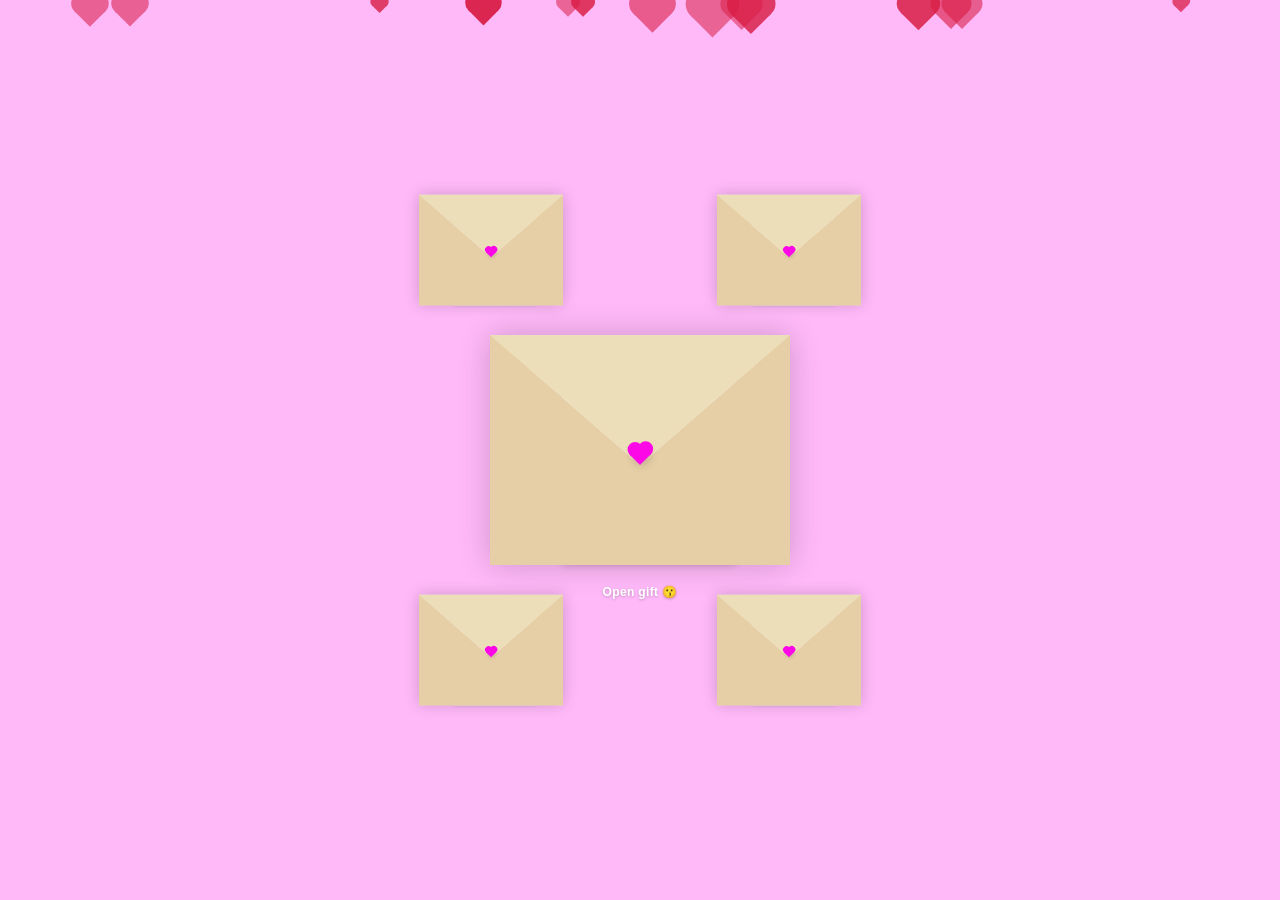
==== Web/mainlove.html @ 1de3a97d "Add files via upload" ====
<!DOCTYPE html>
<html lang="en">
<head>
<meta charset="UTF-8">
<meta name="viewport" content="width=device-width, initial-scale=1.0">
<title>Open the Envelopes</title>
<style>
:root {
  --primary: #fff;
  --bg-envelope-color: #f5edd1;
  --envelope-tab: #ecdeb8;
  --envelope-cover: #e6cfa7;
  --shadow-color: rgba(0,0,0,.2);
  --txt-color: #140000;
  --heart-color: rgb(252,8,231);
  --scrolling-color: #343434;
}
* { margin: 0; padding: 0; box-sizing: border-box; }
html, body { width: 100%; height: 100%; }
body {
  overflow: hidden;
  background: #ffb9f9;
  display: flex;
  justify-content: center;
  align-items: center;
  min-height: 100vh;
  min-height: 100svh;
  position: relative;
  font-family: Arial, Helvetica, sans-serif;
}

/* BACKGROUND HEARTS */
.bg-hearts { position: fixed; inset: 0; overflow: hidden; pointer-events: none; z-index: 0; }
.bg-heart {
  position: absolute; background: #d81b42; transform: rotate(-45deg);
  opacity: .9; animation: floatHeart linear infinite;
}
.bg-heart::before, .bg-heart::after {
  content: ""; position: absolute; width: 100%; height: 100%;
  background: #d81b42; border-radius: 50%;
}
.bg-heart::before { top: -50%; left: 0; }
.bg-heart::after { left: 50%; top: 0; }
@keyframes floatHeart {
  from { transform: translateY(110vh) rotate(-45deg); }
  to { transform: translateY(-150px) rotate(-45deg); }
}

/* MAIN CONTAINER */
.container {
  width: 100%; height: 100vh; height: 100svh;
  display: grid; place-items: center; position: relative;
  z-index: 1; overflow: hidden;
}
.envelope-scene {
  position: relative; width: 100%; max-width: 650px; height: 100%;
  display: grid; place-items: center; isolation: isolate;
}

/* ENVELOPES */
.envelope-wrapper {
  position: absolute; background: var(--bg-envelope-color);
  box-shadow: 0 0 30px var(--shadow-color); cursor: pointer;
  transform-origin: center center;
  transition: transform .4s ease, box-shadow .4s ease;
  -webkit-tap-highlight-color: transparent;
}
.main-envelope { z-index: 5; }
.small-envelope { transform: scale(.48); z-index: 2; }
.small-envelope.pos1 { top: 15%; left: 4%; }
.small-envelope.pos2 { top: 15%; right: 4%; }
.small-envelope.pos3 { bottom: 15%; left: 4%; }
.small-envelope.pos4 { bottom: 15%; right: 4%; }

@media (hover: hover) {
  .envelope-wrapper:not(.flap):hover {
    transform: translateY(-12px) scale(1.04);
    box-shadow: 0 15px 35px rgba(0,0,0,.25);
  }
  .small-envelope:not(.flap):hover { transform: scale(.53) translateY(-12px); }
}
.envelope-wrapper.flap {
  z-index: 9999 !important;
  box-shadow: 0 20px 50px rgba(0,0,0,.3);
  transform: none;
}

/* ENVELOPE SHAPE */
.envelope-wrapper .envelope { position: relative; width: 300px; height: 230px; }
.envelope-wrapper > .envelope::before {
  content: ""; position: absolute; top: 0; z-index: 2;
  border-top: 130px solid var(--envelope-tab);
  border-right: 150px solid transparent; border-left: 150px solid transparent;
  transform-origin: top; transition: .5s ease-in-out .7s;
}
.envelope-wrapper .envelope::after {
  content: ""; position: absolute; z-index: 2; width: 0; height: 0;
  border-top: 130px solid transparent;
  border-right: 150px solid var(--envelope-cover);
  border-bottom: 100px solid var(--envelope-cover);
  border-left: 150px solid var(--envelope-cover);
}

/* LETTER / IMAGE AREA */
.envelope > .letter {
  position: absolute; right: 18%; bottom: 0;
  width: 58%; height: 82%;
  background: var(--primary); box-shadow: 0 0 8px var(--shadow-color);
  text-align: center; padding: 20px 14px;
  transition: 1s ease-in-out; overflow: hidden;
  display: flex; flex-direction: column;
}
.letter .text {
  font-family: Arial, Helvetica, sans-serif; color: var(--txt-color);
  text-align: left; font-size: 8.5px; line-height: 1.5; font-weight: 700;
  flex: 1 1 auto; min-height: 0; overflow-y: auto; overflow-x: hidden;
  -webkit-overflow-scrolling: touch; overscroll-behavior: contain;
  touch-action: pan-y; padding-right: 6px;
}
.letter .text::-webkit-scrollbar { width: 2.5px; }
.letter .text::-webkit-scrollbar-thumb { background: var(--scrolling-color); border-radius: 3px; }
.letter strong { display: block; font-size: 17px; font-weight: 900; margin-bottom: 10px; }
.letter p { font-weight: 700; margin-bottom: 8px; }

/* BUTTON CENTERED BELOW THE ENVELOPE; HIDDEN UNTIL OPENED */
.main-envelope > .btn {
  position: absolute;
  top: calc(100% + 18px);
  left: 50%;
  transform: translateX(-50%);
  display: flex;
  justify-content: center;
  align-items: center;
  z-index: 10002;
  opacity: 0;
  visibility: hidden;
  pointer-events: none;
  transition: opacity .35s ease, visibility .35s ease;
}
.main-envelope.flap > .btn {
  opacity: 1;
  visibility: visible;
  pointer-events: auto;
  transition-delay: 1.2s;
}
.main-envelope > .btn a {
  display: inline-block;
  text-decoration: none;
  color: #fff;
  background: palevioletred;
  padding: 10px 25px;
  border-radius: 6px;
  box-shadow: 0.5rem 1rem 3rem hsl(0, 0%, 0%, 0.3);
  border: 2px solid rgb(202, 92, 129);
  text-align: center;
  white-space: nowrap;
  position: relative;
  z-index: 10003;
  cursor: pointer;
}
.main-envelope > .btn a:hover { background: rgb(202, 92, 129); }

/* PICTURES FILL LETTER AREA */
.letter.picture-letter { padding: 0; }
.letter.picture-letter .picture {
  display: block; width: 100%; height: 100%; min-height: 0;
  object-fit: cover; background: #fff;
}

/* TEXT REVEAL */
.letter .text > * {
  opacity: 0; transform: translateY(10px);
  transition: opacity .5s ease, transform .5s ease;
}
.letter .text > *:nth-child(1) { transition-delay: .05s; }
.letter .text > *:nth-child(2) { transition-delay: .20s; }
.letter .text > *:nth-child(3) { transition-delay: .35s; }
.letter .text > *:nth-child(4) { transition-delay: .50s; }
.letter .text > *:nth-child(5) { transition-delay: .65s; }
.letter .text > *:nth-child(6) { transition-delay: .80s; }
.show-text .letter .text > * { opacity: 1; transform: translateY(0); }
.envelope-wrapper.closing .letter .text > * { transition-delay: 0s !important; }

/* HEART BUTTON */
.heart {
  position: absolute; top: 50%; left: 50%; width: 15px; height: 15px;
  background: var(--heart-color); transform: translate(-50%, -20%) rotate(-45deg);
  box-shadow: 0 2px 8px var(--shadow-color); cursor: pointer; z-index: 4;
  transition: transform .5s ease-in-out 1s;
}
.heart::before, .heart::after {
  content: ""; position: absolute; width: 15px; height: 15px;
  background: var(--heart-color); border-radius: 50%;
}
.heart::before { top: -7.5px; }
.heart::after { right: -7.5px; }
.envelope-wrapper:not(.flap) .heart { animation: pulse 1.6s ease-in-out infinite; }
@keyframes pulse {
  0%, 100% { transform: translate(-50%, -20%) rotate(-45deg) scale(1); }
  50% { transform: translate(-50%, -20%) rotate(-45deg) scale(1.15); }
}

/* HINT */
.hint {
  position: absolute; bottom: -34px; left: 50%; transform: translateX(-50%);
  color: #fff; font-size: 12px; font-weight: 700; letter-spacing: .03em;
  text-shadow: 0 1px 3px rgba(0,0,0,.25); white-space: nowrap;
  transition: opacity .4s ease;
}
.envelope-wrapper.flap .hint { opacity: 0; }

/* OPEN / CLOSE */
.flap .envelope::before { transform: rotateX(180deg); z-index: 0; }
.flap .envelope .letter { bottom: 160px; transform: scale(1); transition-delay: 1s; }
.flap .heart { transform: translate(-50%, -20%) rotate(45deg); transition-delay: .4s; animation: none; }
.closing .envelope::before { transform: rotateX(0deg); z-index: 2; transition-delay: .6s; }
.closing .envelope .letter { bottom: 0; transform: scale(1); transition-delay: 0s; }
.closing .heart { transform: translate(-50%, -20%) rotate(-45deg); transition-delay: 0s; }

/* RESPONSIVE */
@media (max-width: 600px) {
  .main-envelope:not(.flap) { transform: scale(.82); }
  .small-envelope:not(.flap) { transform: scale(.36); }
  .small-envelope.pos1 { top: 18%; left: 0; }
  .small-envelope.pos2 { top: 18%; right: 0; }
  .small-envelope.pos3 { bottom: 18%; left: 0; }
  .small-envelope.pos4 { bottom: 18%; right: 0; }
  .main-envelope.flap { transform: scale(.82); }
  .small-envelope.flap { transform: scale(.36); }
}
@media (max-width: 360px) {
  .main-envelope:not(.flap), .main-envelope.flap { transform: scale(.72); }
  .small-envelope:not(.flap), .small-envelope.flap { transform: scale(.29); }
}
</style>
</head>
<body>
<div class="bg-hearts" id="bgHearts"></div>

<div class="container">
  <div class="envelope-scene">

    <!-- MAIN ENVELOPE: TEXT AND NAVIGATION BUTTON -->
    <div class="envelope-wrapper main-envelope">
      <div class="envelope">
        <div class="letter">
          <div class="text">
            <strong>Happy Birthday :),</strong>
            <p></p>
            <p>KEEP SHANING Maam Shane ⭐!!</p>
            <p>
              Keep on Shining! Live Longlasting Life<br>
              Happy Life and Healthy Life
            </p>
          </div>
        </div>
        <div class="heart"></div>
      </div>

      <!-- Button appears below the envelope only after it opens -->
      <div class="btn">
        <a href="./index.html" target="_self" id="yesButton">Birthday Cake 🎂</a>
      </div>

      <div class="hint">Open gift 😗</div>
    </div>

    <!-- SMALL ENVELOPE 1 -->
    <div class="envelope-wrapper small-envelope pos1">
      <div class="envelope">
        <div class="letter picture-letter">
          <img class="picture" src="images/picture1.jpg" alt="Picture 1">
        </div>
        <div class="heart"></div>
      </div>
    </div>

    <!-- SMALL ENVELOPE 2 -->
    <div class="envelope-wrapper small-envelope pos2">
      <div class="envelope">
        <div class="letter picture-letter">
          <img class="picture" src="images/picture2.jpg" alt="Picture 2">
        </div>
        <div class="heart"></div>
      </div>
    </div>

    <!-- SMALL ENVELOPE 3 -->
    <div class="envelope-wrapper small-envelope pos3">
      <div class="envelope">
        <div class="letter picture-letter">
          <img class="picture" src="images/picture3.jpg" alt="Picture 3">
        </div>
        <div class="heart"></div>
      </div>
    </div>

    <!-- SMALL ENVELOPE 4 -->
    <div class="envelope-wrapper small-envelope pos4">
      <div class="envelope">
        <div class="letter picture-letter">
          <img class="picture" src="images/picture4.jpg" alt="Picture 4">
        </div>
        <div class="heart"></div>
      </div>
    </div>

  </div>
</div>

<script>
/* BACKGROUND FLOATING HEARTS */
const bgHearts = document.getElementById('bgHearts');
const HEART_COUNT = 14;

for (let i = 0; i < HEART_COUNT; i++) {
  const h = document.createElement('div');
  h.className = 'bg-heart';
  const size = 10 + Math.random() * 22;
  h.style.width = size + 'px';
  h.style.height = size + 'px';
  h.style.left = Math.random() * 100 + 'vw';
  h.style.animationDuration = (8 + Math.random() * 10) + 's';
  h.style.animationDelay = (Math.random() * 10) + 's';
  h.style.opacity = 0.5 + Math.random() * 0.5;
  bgHearts.appendChild(h);
}

/*
  The button is a normal link to yes.html.
  This handler only prevents the click from bubbling to any envelope
  click behavior; it does not prevent navigation.
*/
const yesButton = document.getElementById('yesButton');
yesButton.addEventListener('click', function(event) {
  event.stopPropagation();
});

/* ENVELOPE OPEN/CLOSE FUNCTIONS */
const envelopes = document.querySelectorAll('.envelope-wrapper');
let topZIndex = 10;

envelopes.forEach((wrapper) => {
  const heartBtn = wrapper.querySelector('.heart');
  let opened = false;
  let animating = false;

  function bringToFront() {
    topZIndex++;
    wrapper.style.zIndex = topZIndex;
  }

  function openEnvelope() {
    bringToFront();
    wrapper.classList.remove('closing');
    wrapper.classList.add('flap');

    setTimeout(() => {
      wrapper.classList.add('show-text');
      animating = false;
    }, 1900);
  }

  function closeEnvelope() {
    wrapper.classList.add('closing');
    wrapper.classList.remove('show-text');

    setTimeout(() => {
      wrapper.classList.remove('flap');
    }, 500);

    setTimeout(() => {
      wrapper.classList.remove('closing');
      animating = false;
    }, 2100);
  }

  heartBtn.addEventListener('click', (event) => {
    event.stopPropagation();
    if (animating) return;
    animating = true;

    if (!opened) {
      opened = true;
      openEnvelope();
    } else {
      opened = false;
      closeEnvelope();
    }
  });
});
</script>
</body>
</html>
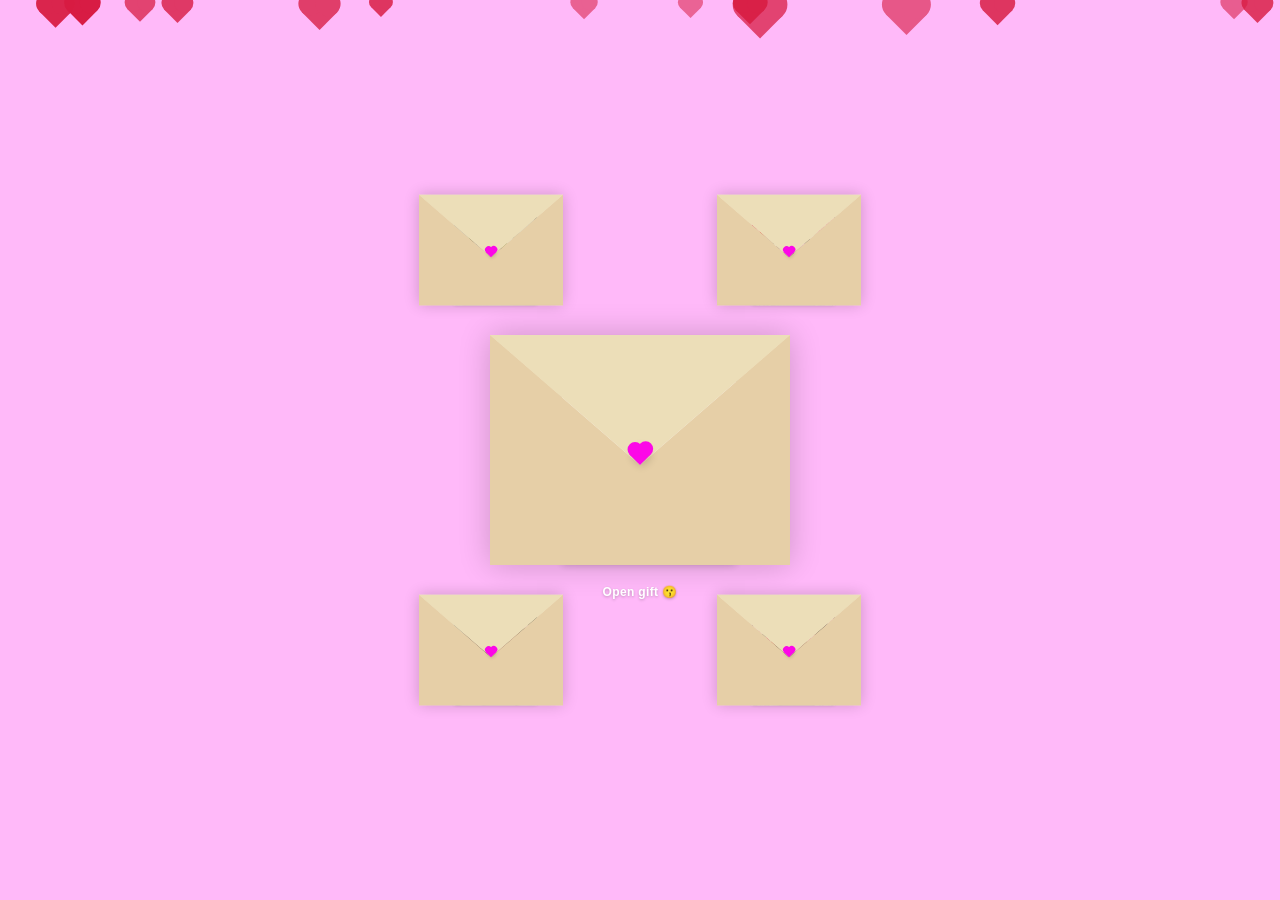
==== commit fcc4eb85: "Add birthday greeting and images to mainlove.html Updated the mainlove.html file to include a birthd" ====
--- a/Web/mainlove.html
+++ b/Web/mainlove.html
@@ -269,7 +269,7 @@
     <div class="envelope-wrapper small-envelope pos1">
       <div class="envelope">
         <div class="letter picture-letter">
-          <img class="picture" src="images/picture1.jpg" alt="Picture 1">
+          <img class="picture" src="Images/picture1.jpg" alt="Picture 1">
         </div>
         <div class="heart"></div>
       </div>
@@ -279,7 +279,7 @@
     <div class="envelope-wrapper small-envelope pos2">
       <div class="envelope">
         <div class="letter picture-letter">
-          <img class="picture" src="images/picture2.jpg" alt="Picture 2">
+          <img class="picture" src="Images/picture2.jpg" alt="Picture 2">
         </div>
         <div class="heart"></div>
       </div>
@@ -289,7 +289,7 @@
     <div class="envelope-wrapper small-envelope pos3">
       <div class="envelope">
         <div class="letter picture-letter">
-          <img class="picture" src="images/picture3.jpg" alt="Picture 3">
+          <img class="picture" src="Images/picture3.jpg" alt="Picture 3">
         </div>
         <div class="heart"></div>
       </div>
@@ -299,7 +299,7 @@
     <div class="envelope-wrapper small-envelope pos4">
       <div class="envelope">
         <div class="letter picture-letter">
-          <img class="picture" src="images/picture4.jpg" alt="Picture 4">
+          <img class="picture" src="Images/picture4.jpg" alt="Picture 4">
         </div>
         <div class="heart"></div>
       </div>
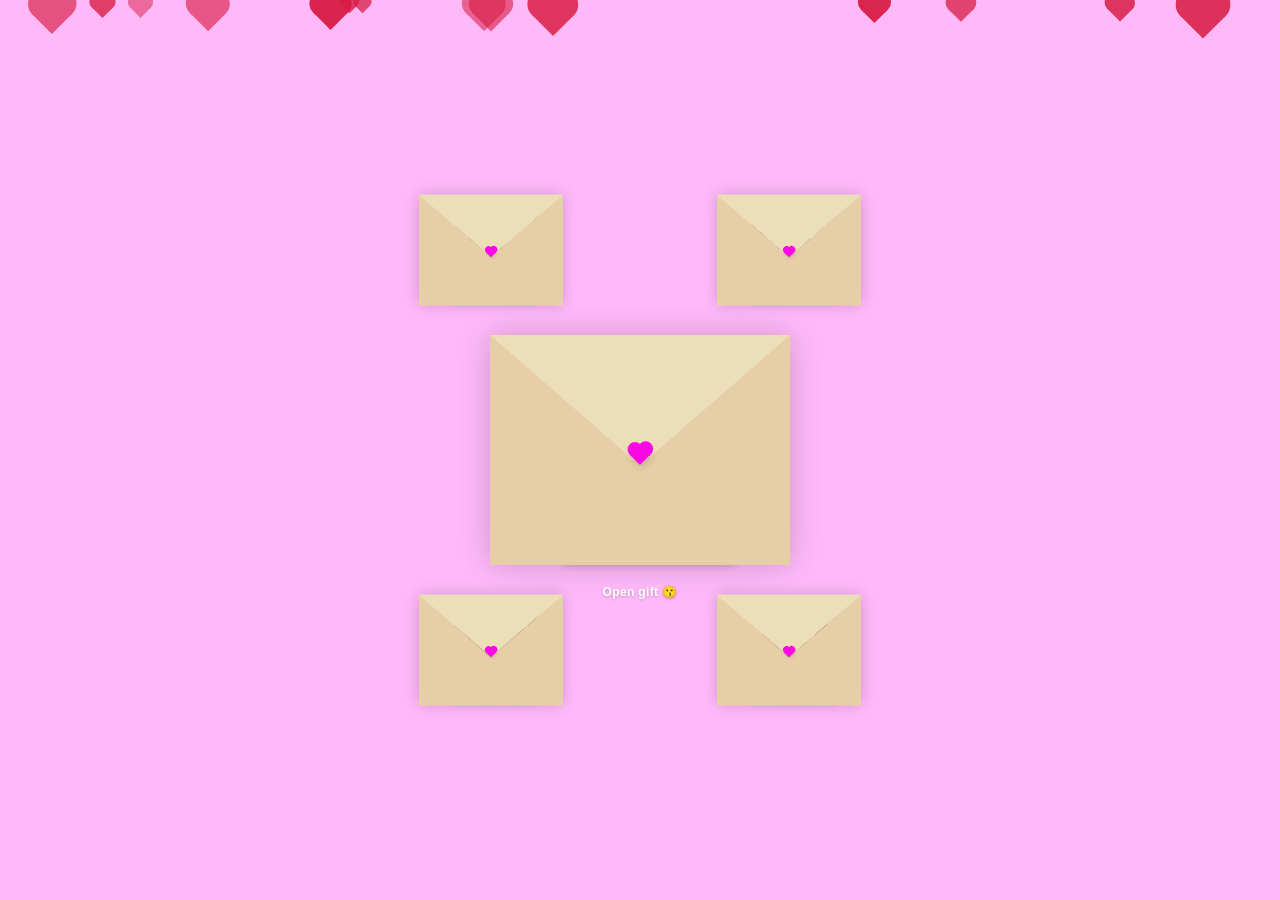
==== commit 58f57a27: "ml Updated the main envelope content and styles for a birthday theme." ====
--- a/Web/mainlove.html
+++ b/Web/mainlove.html
@@ -1,3 +1,4 @@
+
 <!DOCTYPE html>
 <html lang="en">
 <head>
@@ -77,7 +78,9 @@
     transform: translateY(-12px) scale(1.04);
     box-shadow: 0 15px 35px rgba(0,0,0,.25);
   }
-  .small-envelope:not(.flap):hover { transform: scale(.53) translateY(-12px); }
+  .small-envelope:not(.flap):hover {
+    transform: scale(.53) translateY(-12px);
+  }
 }
 .envelope-wrapper.flap {
   z-index: 9999 !important;
@@ -86,15 +89,20 @@
 }
 
 /* ENVELOPE SHAPE */
-.envelope-wrapper .envelope { position: relative; width: 300px; height: 230px; }
+.envelope-wrapper .envelope {
+  position: relative; width: 300px; height: 230px;
+}
 .envelope-wrapper > .envelope::before {
   content: ""; position: absolute; top: 0; z-index: 2;
   border-top: 130px solid var(--envelope-tab);
-  border-right: 150px solid transparent; border-left: 150px solid transparent;
-  transform-origin: top; transition: .5s ease-in-out .7s;
+  border-right: 150px solid transparent;
+  border-left: 150px solid transparent;
+  transform-origin: top;
+  transition: .5s ease-in-out .7s;
 }
 .envelope-wrapper .envelope::after {
-  content: ""; position: absolute; z-index: 2; width: 0; height: 0;
+  content: ""; position: absolute; z-index: 2;
+  width: 0; height: 0;
   border-top: 130px solid transparent;
   border-right: 150px solid var(--envelope-cover);
   border-bottom: 100px solid var(--envelope-cover);
@@ -105,24 +113,34 @@
 .envelope > .letter {
   position: absolute; right: 18%; bottom: 0;
   width: 58%; height: 82%;
-  background: var(--primary); box-shadow: 0 0 8px var(--shadow-color);
+  background: var(--primary);
+  box-shadow: 0 0 8px var(--shadow-color);
   text-align: center; padding: 20px 14px;
   transition: 1s ease-in-out; overflow: hidden;
   display: flex; flex-direction: column;
 }
 .letter .text {
-  font-family: Arial, Helvetica, sans-serif; color: var(--txt-color);
-  text-align: left; font-size: 8.5px; line-height: 1.5; font-weight: 700;
-  flex: 1 1 auto; min-height: 0; overflow-y: auto; overflow-x: hidden;
-  -webkit-overflow-scrolling: touch; overscroll-behavior: contain;
+  font-family: Arial, Helvetica, sans-serif;
+  color: var(--txt-color);
+  text-align: left; font-size: 8.5px;
+  line-height: 1.5; font-weight: 700;
+  flex: 1 1 auto; min-height: 0;
+  overflow-y: auto; overflow-x: hidden;
+  -webkit-overflow-scrolling: touch;
+  overscroll-behavior: contain;
   touch-action: pan-y; padding-right: 6px;
 }
 .letter .text::-webkit-scrollbar { width: 2.5px; }
-.letter .text::-webkit-scrollbar-thumb { background: var(--scrolling-color); border-radius: 3px; }
-.letter strong { display: block; font-size: 17px; font-weight: 900; margin-bottom: 10px; }
+.letter .text::-webkit-scrollbar-thumb {
+  background: var(--scrolling-color); border-radius: 3px;
+}
+.letter strong {
+  display: block; font-size: 17px;
+  font-weight: 900; margin-bottom: 10px;
+}
 .letter p { font-weight: 700; margin-bottom: 8px; }
 
-/* BUTTON CENTERED BELOW THE ENVELOPE; HIDDEN UNTIL OPENED */
+/* BUTTON */
 .main-envelope > .btn {
   position: absolute;
   top: calc(100% + 18px);
@@ -158,9 +176,11 @@
   z-index: 10003;
   cursor: pointer;
 }
-.main-envelope > .btn a:hover { background: rgb(202, 92, 129); }
-
-/* PICTURES FILL LETTER AREA */
+.main-envelope > .btn a:hover {
+  background: rgb(202, 92, 129);
+}
+
+/* PICTURES */
 .letter.picture-letter { padding: 0; }
 .letter.picture-letter .picture {
   display: block; width: 100%; height: 100%; min-height: 0;
@@ -178,59 +198,101 @@
 .letter .text > *:nth-child(4) { transition-delay: .50s; }
 .letter .text > *:nth-child(5) { transition-delay: .65s; }
 .letter .text > *:nth-child(6) { transition-delay: .80s; }
-.show-text .letter .text > * { opacity: 1; transform: translateY(0); }
-.envelope-wrapper.closing .letter .text > * { transition-delay: 0s !important; }
+.show-text .letter .text > * {
+  opacity: 1; transform: translateY(0);
+}
+.envelope-wrapper.closing .letter .text > * {
+  transition-delay: 0s !important;
+}
 
 /* HEART BUTTON */
 .heart {
-  position: absolute; top: 50%; left: 50%; width: 15px; height: 15px;
-  background: var(--heart-color); transform: translate(-50%, -20%) rotate(-45deg);
-  box-shadow: 0 2px 8px var(--shadow-color); cursor: pointer; z-index: 4;
+  position: absolute; top: 50%; left: 50%;
+  width: 15px; height: 15px;
+  background: var(--heart-color);
+  transform: translate(-50%, -20%) rotate(-45deg);
+  box-shadow: 0 2px 8px var(--shadow-color);
+  cursor: pointer; z-index: 4;
   transition: transform .5s ease-in-out 1s;
 }
 .heart::before, .heart::after {
-  content: ""; position: absolute; width: 15px; height: 15px;
-  background: var(--heart-color); border-radius: 50%;
+  content: ""; position: absolute;
+  width: 15px; height: 15px;
+  background: var(--heart-color);
+  border-radius: 50%;
 }
 .heart::before { top: -7.5px; }
 .heart::after { right: -7.5px; }
-.envelope-wrapper:not(.flap) .heart { animation: pulse 1.6s ease-in-out infinite; }
+.envelope-wrapper:not(.flap) .heart {
+  animation: pulse 1.6s ease-in-out infinite;
+}
 @keyframes pulse {
-  0%, 100% { transform: translate(-50%, -20%) rotate(-45deg) scale(1); }
-  50% { transform: translate(-50%, -20%) rotate(-45deg) scale(1.15); }
+  0%, 100% {
+    transform: translate(-50%, -20%) rotate(-45deg) scale(1);
+  }
+  50% {
+    transform: translate(-50%, -20%) rotate(-45deg) scale(1.15);
+  }
 }
 
 /* HINT */
 .hint {
-  position: absolute; bottom: -34px; left: 50%; transform: translateX(-50%);
-  color: #fff; font-size: 12px; font-weight: 700; letter-spacing: .03em;
-  text-shadow: 0 1px 3px rgba(0,0,0,.25); white-space: nowrap;
+  position: absolute; bottom: -34px; left: 50%;
+  transform: translateX(-50%);
+  color: #fff; font-size: 12px; font-weight: 700;
+  letter-spacing: .03em;
+  text-shadow: 0 1px 3px rgba(0,0,0,.25);
+  white-space: nowrap;
   transition: opacity .4s ease;
 }
 .envelope-wrapper.flap .hint { opacity: 0; }
 
 /* OPEN / CLOSE */
-.flap .envelope::before { transform: rotateX(180deg); z-index: 0; }
-.flap .envelope .letter { bottom: 160px; transform: scale(1); transition-delay: 1s; }
-.flap .heart { transform: translate(-50%, -20%) rotate(45deg); transition-delay: .4s; animation: none; }
-.closing .envelope::before { transform: rotateX(0deg); z-index: 2; transition-delay: .6s; }
-.closing .envelope .letter { bottom: 0; transform: scale(1); transition-delay: 0s; }
-.closing .heart { transform: translate(-50%, -20%) rotate(-45deg); transition-delay: 0s; }
+.flap .envelope::before {
+  transform: rotateX(180deg); z-index: 0;
+}
+.flap .envelope .letter {
+  bottom: 160px; transform: scale(1);
+  transition-delay: 1s;
+}
+.flap .heart {
+  transform: translate(-50%, -20%) rotate(45deg);
+  transition-delay: .4s; animation: none;
+}
+.closing .envelope::before {
+  transform: rotateX(0deg); z-index: 2;
+  transition-delay: .6s;
+}
+.closing .envelope .letter {
+  bottom: 0; transform: scale(1);
+  transition-delay: 0s;
+}
+.closing .heart {
+  transform: translate(-50%, -20%) rotate(-45deg);
+  transition-delay: 0s;
+}
 
 /* RESPONSIVE */
 @media (max-width: 600px) {
   .main-envelope:not(.flap) { transform: scale(.82); }
   .small-envelope:not(.flap) { transform: scale(.36); }
-  .small-envelope.pos1 { top: 18%; left: 0; }
-  .small-envelope.pos2 { top: 18%; right: 0; }
-  .small-envelope.pos3 { bottom: 18%; left: 0; }
-  .small-envelope.pos4 { bottom: 18%; right: 0; }
+
+  /* MOBILE: SPREAD SMALL ENVELOPES HORIZONTALLY */
+  .small-envelope.pos1 { top: 15%; left: -18%; }
+  .small-envelope.pos2 { top: 15%; right: -18%; }
+  .small-envelope.pos3 { bottom: 15%; left: -18%; }
+  .small-envelope.pos4 { bottom: 15%; right: -18%; }
+
   .main-envelope.flap { transform: scale(.82); }
   .small-envelope.flap { transform: scale(.36); }
 }
+
 @media (max-width: 360px) {
-  .main-envelope:not(.flap), .main-envelope.flap { transform: scale(.72); }
-  .small-envelope:not(.flap), .small-envelope.flap { transform: scale(.29); }
+  .main-envelope:not(.flap),
+  .main-envelope.flap { transform: scale(.72); }
+
+  .small-envelope:not(.flap),
+  .small-envelope.flap { transform: scale(.29); }
 }
 </style>
 </head>
@@ -240,24 +302,26 @@
 <div class="container">
   <div class="envelope-scene">
 
-    <!-- MAIN ENVELOPE: TEXT AND NAVIGATION BUTTON -->
+    <!-- MAIN ENVELOPE -->
     <div class="envelope-wrapper main-envelope">
       <div class="envelope">
         <div class="letter">
           <div class="text">
-            <strong>Happy Birthday :),</strong>
+            <strong>KEEP SHANING Maam Shane ⭐!!),</strong>
             <p></p>
-            <p>KEEP SHANING Maam Shane ⭐!!</p>
             <p>
-              Keep on Shining! Live Longlasting Life<br>
-              Happy Life and Healthy Life
+              Happy Birthday, Ma'am Shane!💖
+
+              May your life be filled with happiness, good health, love, and countless blessings.
+              May you continue to inspire others with your kindness and bring smiles to everyone around you.
+              Wishing you more success, beautiful memories, and wonderful years ahead! 🥳
             </p>
+            <p>(Open da cake below) :)</p>
           </div>
         </div>
         <div class="heart"></div>
       </div>
 
-      <!-- Button appears below the envelope only after it opens -->
       <div class="btn">
         <a href="./index.html" target="_self" id="yesButton">Birthday Cake 🎂</a>
       </div>
@@ -326,11 +390,7 @@
   bgHearts.appendChild(h);
 }
 
-/*
-  The button is a normal link to yes.html.
-  This handler only prevents the click from bubbling to any envelope
-  click behavior; it does not prevent navigation.
-*/
+/* BIRTHDAY BUTTON */
 const yesButton = document.getElementById('yesButton');
 yesButton.addEventListener('click', function(event) {
   event.stopPropagation();
@@ -378,6 +438,7 @@
   heartBtn.addEventListener('click', (event) => {
     event.stopPropagation();
     if (animating) return;
+
     animating = true;
 
     if (!opened) {
